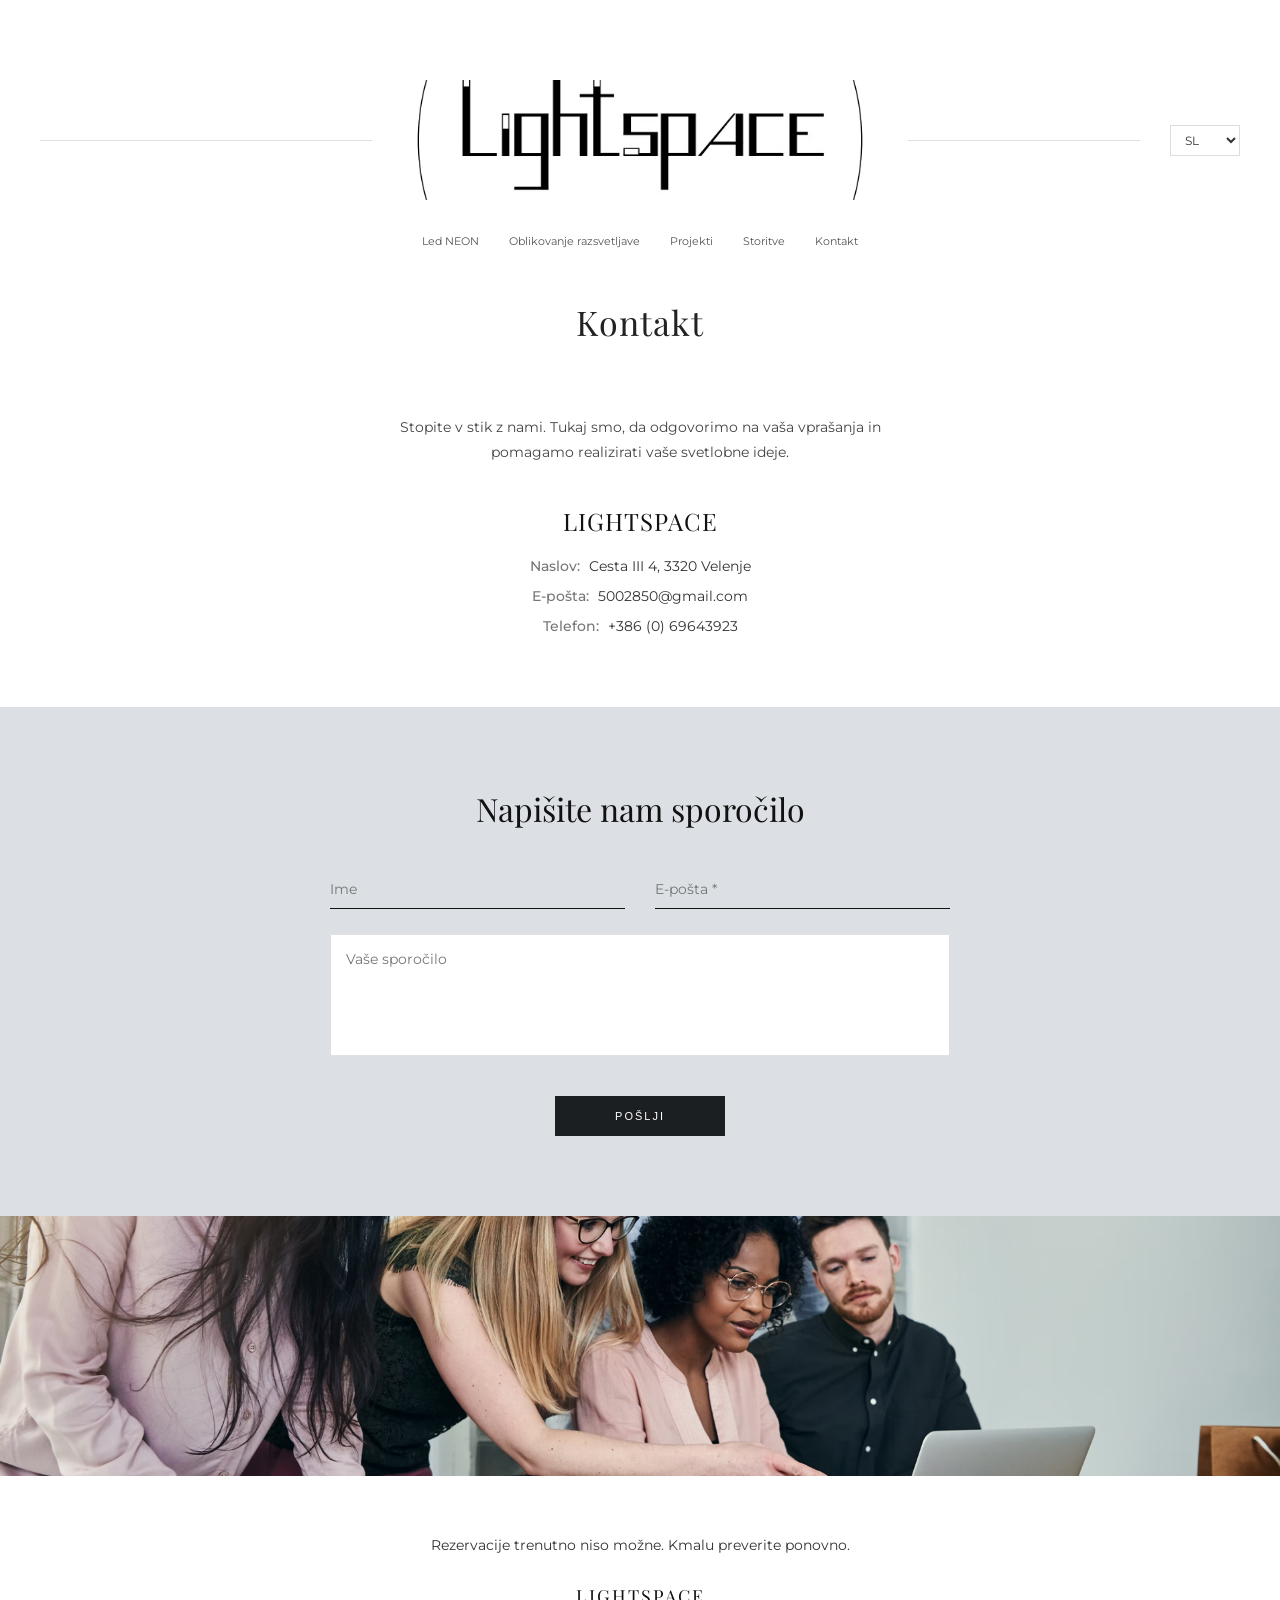
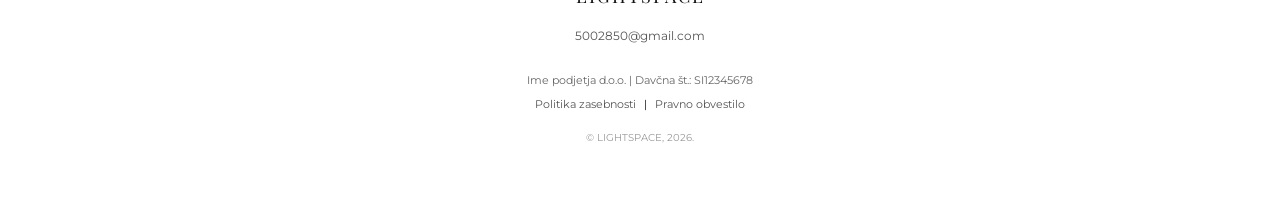
==== contact/index.html @ cd0f12b2 "topcik" ====
<!DOCTYPE html>
<html lang="sl">
<head>
    <meta charset="UTF-8">
    <meta name="viewport" content="width=device-width, initial-scale=1.0">
    <title>Kontakt | LIGHTSPACE</title>
    <link rel="stylesheet" href="/css/style.css">
    <link href="https://fonts.googleapis.com/css2?family=Montserrat:wght@200;300;400&family=Playfair+Display:wght@400;500&display=swap" rel="stylesheet">
</head>
<body class="page-fade-in">

    <header class="header">
        <div class="header__top">
            <div class="header__line"></div>
            <div class="header__logo">
                <a href="/index.html">
                    <img src="/assets/Lightspace.avif" alt="LightSPACE" class="logo-img">
                </a>
            </div>
            <div class="header__right">
                <div class="header__line"></div>
                <div class="header__lang">
                    <select class="lang-select">
                        <option value="sl">SL</option>
                        <option value="en">EN</option>
                    </select>
                </div>
            </div>
        </div>
        <nav class="nav">
            <ul class="nav__list">
                <li><a href="/led-neon/">Led NEON</a></li>
                <li><a href="/design/">Oblikovanje razsvetljave</a></li>
                <li><a href="/projects/">Projekti</a></li>
                <li><a href="/services/">Storitve</a></li>
                <li><a href="/contact/">Kontakt</a></li>
            </ul>
        </nav>
    </header>

    <main>
        <div class="container title-container">
            <h1 class="page-title">Kontakt</h1>    
        </div>

        <section class="studio-contact-section">
            <div class="container contact-page-layout">
                <p class="contact-intro-text">Stopite v stik z nami. Tukaj smo, da odgovorimo na vaša vprašanja in pomagamo realizirati vaše svetlobne ideje.</p>
                
                <div class="contact-info-block">
                    <h2>LIGHTSPACE</h2>
                    <div class="contact-line-item"><span>Naslov:</span> Cesta III 4, 3320 Velenje</div>
                    <div class="contact-line-item"><span>E-pošta:</span> 5002850@gmail.com</div>
                    <div class="contact-line-item"><span>Telefon:</span> +386 (0) 69643923</div>
                </div>
            </div>
        </section>

        <section class="contact-form-section">
            <div class="container contact-form-container">
                <h2 class="form-main-title">Napišite nam sporočilo</h2>
                
                <form class="clean-studio-form">
                    <div class="studio-form-grid">
                        <input type="text" placeholder="Ime" required>
                        <input type="email" placeholder="E-pošta *" required>
                    </div>
                    <textarea placeholder="Vaše sporočilo" rows="5" required></textarea>
                    <button type="submit" class="studio-submit-btn">Pošlji</button>
                </form>
            </div>
        </section>

        <section class="team-photo">
            <img src="/assets/back2.avif" alt="Naša ekipa" class="team-img">
        </section>
    </main>

    <footer class="footer">
        <p class="footer-msg">Rezervacije trenutno niso možne. Kmalu preverite ponovno.</p>
        <div class="footer-logo">LIGHTSPACE</div>
        <p class="footer-email">5002850@gmail.com</p>
        <p class="footer-company-info">Ime podjetja d.o.o. | Davčna št.: SI12345678</p>
        <div class="footer-legal">
            <a href="/privacy/">Politika zasebnosti</a> | <a href="/impresum/">Pravno obvestilo</a>
        </div>
        <p class="footer-copy">© LIGHTSPACE, 2026.</p>
    </footer>

</body>
</html>
---- css/style.css ----
* {
    margin: 0;
    padding: 0;
    box-sizing: border-box;
}

body {
    background-color: #ffffff;
    color: #111111;
    font-family: 'Montserrat', sans-serif;
    -webkit-font-smoothing: antialiased;
    padding-top: 80px; 
}

a {
    text-decoration: none;
    color: inherit;
}

.container {
    max-width: 1200px;
    margin: 0 auto;
    padding: 0 40px;
}

/* --- ШАПКА --- */
.header {
    padding-bottom: 20px;
}

.header__top {
    display: flex;
    align-items: center;
    max-width: 1400px;
    margin: 0 auto 30px auto;
    padding: 0 40px;
    gap: 40px;
}

.header__line {
    flex: 1;
    height: 1px;
    background-color: #e0e0e0;
}

.header__logo {
    flex-shrink: 0;
}

.logo-img {
    height: 120px;
    width: auto;
    display: block;
    margin: 0 auto;
}

.header__right {
    flex: 1;
    display: flex;
    align-items: center;
    gap: 30px;
}

.lang-select {
    border: 1px solid #dddddd;
    padding: 6px 20px 6px 10px;
    font-family: inherit;
    font-size: 12px;
    color: #333;
    background-color: transparent;
    cursor: pointer;
    outline: none;
}

/* --- МЕНЮ --- */
.nav__list {
    display: flex;
    justify-content: center;
    gap: 30px;
    list-style: none;
}

.nav__list a {
    font-size: 11px;
    font-weight: 400;
    color: #555555;
    transition: color 0.3s;
}

.nav__list a:hover {
    color: #000000;
}

/* --- ЗАГОЛОВОК --- */
.title-container {
    text-align: center;
    margin-top: 30px;
    margin-bottom: 30px;
}

.page-title {
    font-family: 'Playfair Display', serif;
    font-size: 34px;
    font-weight: 400;
    color: #222222;
    letter-spacing: 1px;
}

/* --- СЕРАЯ СЕКЦИЯ С КАРТОЧКАМИ --- */
.grey-showcase {
    background-color: #dce0e4;
    padding: 60px 0;
    width: 100%;
}

.showcase-grid {
    display: grid;
    grid-template-columns: repeat(3, 1fr);
    gap: 30px;
    max-width: 1000px;
    margin: 0 auto;
}

.showcase-card {
    display: flex;
    flex-direction: column;
}

.card-img {
    width: 100%;
    aspect-ratio: 1;
    object-fit: cover;
    display: block;
    background-color: #cfcfcf; 
    min-height: 250px;
}

.card-title {
    background-color: #ffffff;
    padding: 20px 15px;
    font-size: 13px;
    font-weight: 400;
    color: #333333;
    text-align: left;
}

/* --- СЕКЦИЯ СВЕТЛОЙ ПРИЗМЫ (МОНОХРОМ В ЦВЕТ) --- */
.prism-gallery-wrapper {
    background-color: #ffffff;
    padding: 40px 0;
    margin: 20px 0 60px 0;
}

.prism-title {
    font-family: 'Playfair Display', serif;
    font-size: 28px;
    font-weight: 400;
    color: #222222;
    text-align: center;
    margin-bottom: 30px;
}

.prism-gallery {
    display: flex;
    height: 450px; 
    width: 100%;
    max-width: 1400px;
    margin: 0 auto;
    overflow: hidden;
    background-color: #ffffff;
}

.prism-item {
    flex: 1;
    position: relative;
    transition: flex 0.6s cubic-bezier(0.25, 1, 0.5, 1);
    cursor: pointer;
    overflow: hidden;
    border-right: 2px solid #ffffff; /* Белые чистые стыки */
}

.prism-item img {
    width: 100%;
    height: 100%;
    object-fit: cover;
    object-position: center;
    /* В покое: полностью черно-белое + матовое размытие */
    filter: grayscale(100%) brightness(1.1) blur(5px);
    transition: all 0.6s cubic-bezier(0.25, 1, 0.5, 1);
    transform: scale(1.05);
}

/* Белая матовая пелена (калька) */
.prism-item::after {
    content: '';
    position: absolute;
    top: 0; left: 0; width: 100%; height: 100%;
    background-color: rgba(255, 255, 255, 0.5); 
    transition: opacity 0.6s ease;
    z-index: 1;
}

/* Когда мышка в зоне галереи, остальные лучи сжимаются */
.prism-gallery:hover .prism-item {
    flex: 0.4; 
}

/* Раскрываем выбранную полосу */
.prism-item:hover {
    flex: 5 !important; 
}

.prism-item:hover img {
    /* При наведении: убираем ЧБ (0%), убираем размытие (0px) -> возвращается 100% цвет */
    filter: grayscale(0%) brightness(0.95) blur(0px);
    transform: scale(1);
}

.prism-item:hover::after {
    opacity: 0; /* Матовая пелена уходит */
}

/* --- ЛАЙТБОКС С КНОПКАМИ --- */
.lightbox {
    display: none;
    position: fixed;
    top: 0; left: 0; width: 100%; height: 100%;
    background-color: rgba(255, 255, 255, 0.95); /* Светлый лайтбокс для минимализма */
    z-index: 1000;
    justify-content: center;
    align-items: center;
}

.lightbox img {
    max-width: 80%;
    max-height: 85%;
    box-shadow: 0 10px 40px rgba(0,0,0,0.1); /* Легкая тень */
    animation: fadeIn 0.4s ease;
}

@keyframes fadeIn {
    from { opacity: 0; transform: scale(0.98); }
    to { opacity: 1; transform: scale(1); }
}

.lightbox-close {
    position: absolute;
    top: 30px;
    right: 50px;
    color: #111; /* Темный крестик */
    font-size: 50px;
    font-weight: 200;
    cursor: pointer;
    transition: color 0.3s;
}

.lightbox-close:hover { color: #888; }

.lb-nav {
    position: absolute;
    top: 50%;
    transform: translateY(-50%);
    color: #cccccc;
    font-size: 60px;
    font-weight: 200;
    cursor: pointer;
    padding: 20px;
    transition: color 0.3s;
    user-select: none;
}

.lb-nav:hover { color: #111; }
.lb-prev { left: 30px; }
.lb-next { right: 30px; }

/* --- БЛОК С ТЕКСТОМ НА ФОНЕ ПЕЙЗАЖА --- */
.info-block {
    background-color: #e0e5e8;
    background-size: cover;
    background-position: center;
    padding: 100px 20px;
    display: flex;
    justify-content: center;
    align-items: center;
}

.info-box {
    background-color: #ffffff;
    max-width: 800px;
    padding: 60px;
    text-align: justify;
}

.info-box p {
    font-size: 13px;
    line-height: 1.8;
    color: #333333;
    margin-bottom: 15px;
}
.info-box p:last-child {
    margin-bottom: 0;
}

/* --- КОНТАКТЫ --- */
.contact-section {
    padding: 80px 0;
    text-align: center;
}

.section-title {
    font-family: 'Playfair Display', serif;
    font-size: 32px;
    font-weight: 400;
    color: #222222;
    margin-bottom: 30px;
}

.contact-details p {
    font-size: 13px;
    color: #555555;
    margin-bottom: 15px;
}

/* --- ФОТО КОМАНДЫ --- */
.team-photo {
    width: 100%;
    display: block;
}

.team-img {
    width: 100%;
    height: auto;
    max-height: 600px;
    object-fit: cover;
    display: block;
}

/* --- ПОДВАЛ (ФУТЕР) --- */
.footer {
    padding: 60px 0;
    text-align: center;
    background-color: #ffffff;
}

.footer-msg {
    font-size: 14px;
    color: #333333;
    margin-bottom: 30px;
}

.footer-logo {
    font-family: 'Playfair Display', serif;
    font-size: 18px;
    letter-spacing: 2px;
    margin-bottom: 20px;
}

.footer-email {
    font-size: 12px;
    color: #555555;
    margin-bottom: 30px;
}

.footer-company-info {
    font-size: 11px;
    color: #666666;
    margin-bottom: 10px;
}

.footer-legal {
    font-size: 11px;
    margin-bottom: 20px;
}

.footer-legal a {
    color: #555555;
    transition: color 0.3s;
    margin: 0 5px;
}

.footer-legal a:hover {
    color: #000000;
}

.footer-copy {
    font-size: 10px;
    color: #999999;
}

/* --- АДАПТАЦИЯ ДЛЯ МОБИЛЬНЫХ УСТРОЙСТВ --- */
@media (max-width: 900px) {
    .showcase-grid { grid-template-columns: 1fr; }
    .prism-gallery { height: 350px; }
    .info-box { padding: 40px; }
}

@media (max-width: 500px) {
    .prism-gallery { height: 400px; flex-direction: column; }
    .prism-item { border-right: none; border-bottom: 1px solid #ffffff; }
    .lb-nav { font-size: 40px; padding: 10px; }
    .lb-prev { left: 10px; }
    .lb-next { right: 10px; }
    .info-box { padding: 20px; }
}

/* Текстовый символ работы из черточек */
.ascii-work-sign {
    font-family: monospace;
    font-size: 16px;
    line-height: 1.2;
    color: #888888;
    margin-bottom: 20px;
    white-space: pre;
    text-align: center;
}

/* --- КРАСИВЫЙ ПЛАВНЫЙ ПЕРЕХОД СТРАНИЦ --- */
.page-fade-in {
    animation: pageAnimation 0.6s ease-out forwards;
    opacity: 0;
}

@keyframes pageAnimation {
    from { opacity: 0; transform: translateY(5px); }
    to { opacity: 1; transform: translateY(0); }
}

/* --- ЧИСТЫЕ СТИЛИ СТРАНИЦЫ КОНТАКТОВ --- */
.studio-contact-section {
    padding: 40px 0 60px 0;
    text-align: center;
}

.contact-page-layout {
    max-width: 600px;
    margin: 0 auto;
}

.contact-intro-text {
    font-size: 14px;
    line-height: 1.8;
    color: #444444;
    margin-bottom: 40px;
}

.contact-info-block h2 {
    font-family: 'Playfair Display', serif;
    font-size: 24px;
    font-weight: 400;
    letter-spacing: 1px;
    margin-bottom: 20px;
}

.contact-line-item {
    font-size: 14px;
    color: #333333;
    margin-bottom: 12px;
}

.contact-line-item span {
    font-weight: 500;
    color: #777777;
    margin-right: 5px;
}

/* Секция серой формы во всю ширину экрана */
.contact-form-section {
    background-color: #dce0e4;
    padding: 80px 0;
    width: 100%;
    text-align: center;
}

.contact-form-container {
    max-width: 700px;
    margin: 0 auto;
}

.form-main-title {
    font-family: 'Playfair Display', serif;
    font-size: 32px;
    font-weight: 400;
    color: #111111;
    margin-bottom: 40px;
}

.clean-studio-form {
    display: flex;
    flex-direction: column;
    gap: 25px;
    align-items: center;
}

/* Сетка для полей Имя и Почта */
.studio-form-grid {
    display: grid;
    grid-template-columns: 1fr 1fr;
    gap: 30px;
    width: 100%;
}

.clean-studio-form input {
    width: 100%;
    background: transparent;
    border: none;
    border-bottom: 1px solid #111111;
    padding: 10px 0;
    font-family: inherit;
    font-size: 14px;
    outline: none;
    color: #111111;
}

.clean-studio-form textarea {
    width: 100%;
    background: #ffffff;
    border: 1px solid #e0e0e0;
    padding: 15px;
    font-family: inherit;
    font-size: 14px;
    outline: none;
    color: #111111;
    resize: none;
}

.studio-submit-btn {
    background-color: #1c1f22;
    color: #ffffff;
    border: none;
    padding: 14px 60px;
    font-size: 11px;
    text-transform: uppercase;
    letter-spacing: 2px;
    cursor: pointer;
    transition: background-color 0.3s;
    margin-top: 15px;
}

.studio-submit-btn:hover {
    background-color: #000000;
}

/* Текстовый символ работы для заглушек */
.ascii-work-sign {
    font-family: monospace;
    font-size: 15px;
    line-height: 1.3;
    color: #888888;
    margin-bottom: 25px;
    white-space: pre;
    text-align: center;
}

/* Стили заглушки */
.construction-wrapper {
    padding: 120px 0;
    text-align: center;
}

.construction-content {
    max-width: 600px;
    margin: 0 auto;
    display: flex;
    flex-direction: column;
    align-items: center;
}

.construction-title {
    font-family: 'Playfair Display', serif;
    font-size: 32px;
    font-weight: 400;
    margin-bottom: 10px;
}

.construction-subtitle {
    font-size: 11px;
    text-transform: uppercase;
    letter-spacing: 2px;
    color: #888;
    margin-bottom: 25px;
}

.construction-line {
    width: 40px;
    height: 1px;
    background-color: #111;
    margin-bottom: 25px;
}

.construction-text {
    font-size: 13px;
    color: #555;
    margin-bottom: 35px;
}

.construction-btn {
    font-size: 11px;
    text-transform: uppercase;
    letter-spacing: 2px;
    color: #111;
    border: 1px solid #111;
    padding: 12px 30px;
}

/* Адаптивность для мобилок */
@media (max-width: 600px) {
    .studio-form-grid {
        grid-template-columns: 1fr;
        gap: 20px;
    }
    .form-main-title {
        font-size: 26px;
    }
    .studio-submit-btn {
        width: 100%;
    }
}
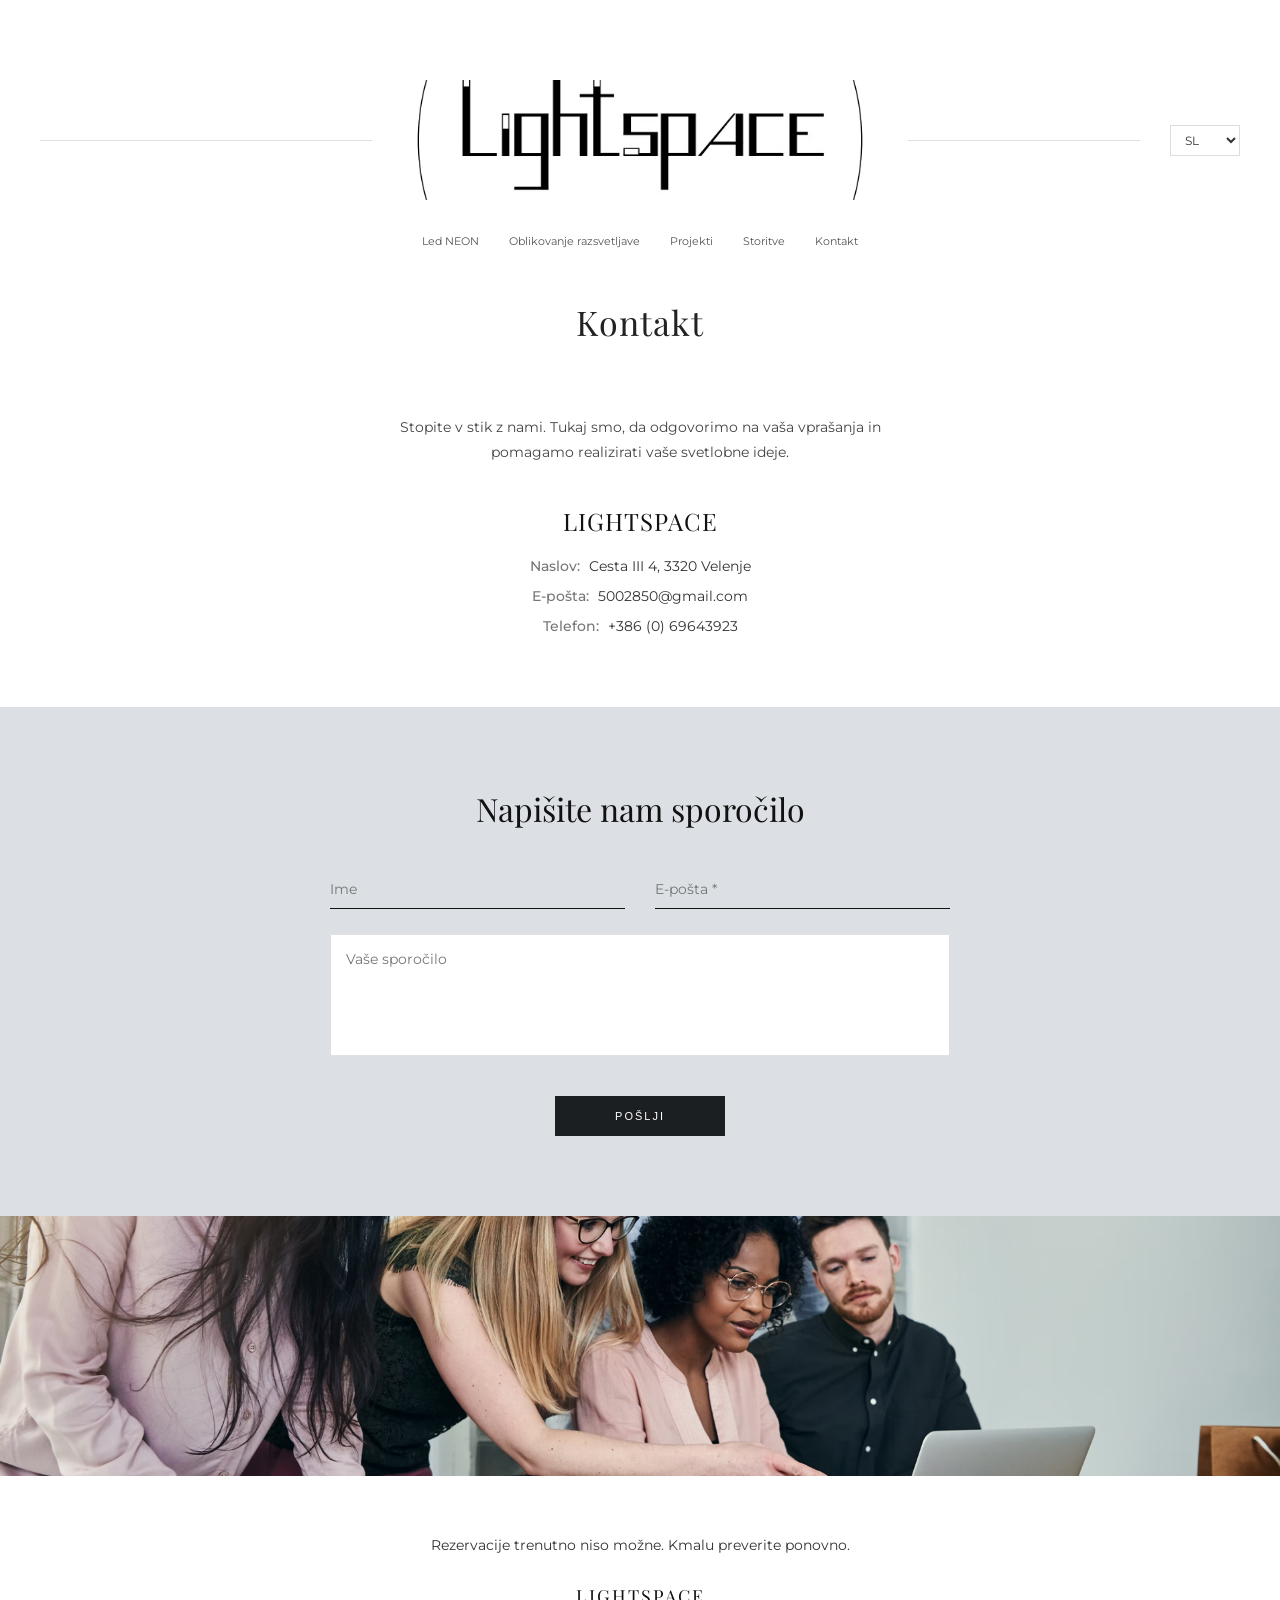
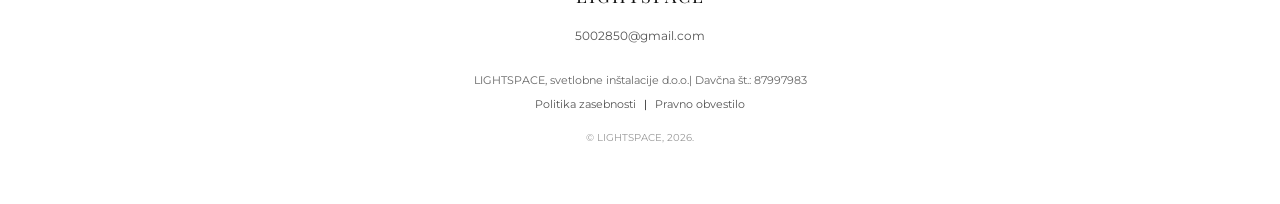
==== commit 3a3943bd: "improved" ====
--- a/contact/index.html
+++ b/contact/index.html
@@ -80,7 +80,7 @@
         <p class="footer-msg">Rezervacije trenutno niso možne. Kmalu preverite ponovno.</p>
         <div class="footer-logo">LIGHTSPACE</div>
         <p class="footer-email">5002850@gmail.com</p>
-        <p class="footer-company-info">Ime podjetja d.o.o. | Davčna št.: SI12345678</p>
+        <p class="footer-company-info">LIGHTSPACE, svetlobne inštalacije d.o.o.| Davčna št.: 87997983</p>
         <div class="footer-legal">
             <a href="/privacy/">Politika zasebnosti</a> | <a href="/impresum/">Pravno obvestilo</a>
         </div>
--- a/css/style.css
+++ b/css/style.css
@@ -416,13 +416,13 @@
 
 /* --- КРАСИВЫЙ ПЛАВНЫЙ ПЕРЕХОД СТРАНИЦ --- */
 .page-fade-in {
-    animation: pageAnimation 0.6s ease-out forwards;
+    animation: pageAnimation 0.35s cubic-bezier(0.16, 1, 0.3, 1) forwards;
     opacity: 0;
 }
 
 @keyframes pageAnimation {
-    from { opacity: 0; transform: translateY(5px); }
-    to { opacity: 1; transform: translateY(0); }
+    from { opacity: 0; transform: translateX(-30px); } /* Резкий старт слева */
+    to { opacity: 1; transform: translateX(0); }
 }
 
 /* --- ЧИСТЫЕ СТИЛИ СТРАНИЦЫ КОНТАКТОВ --- */
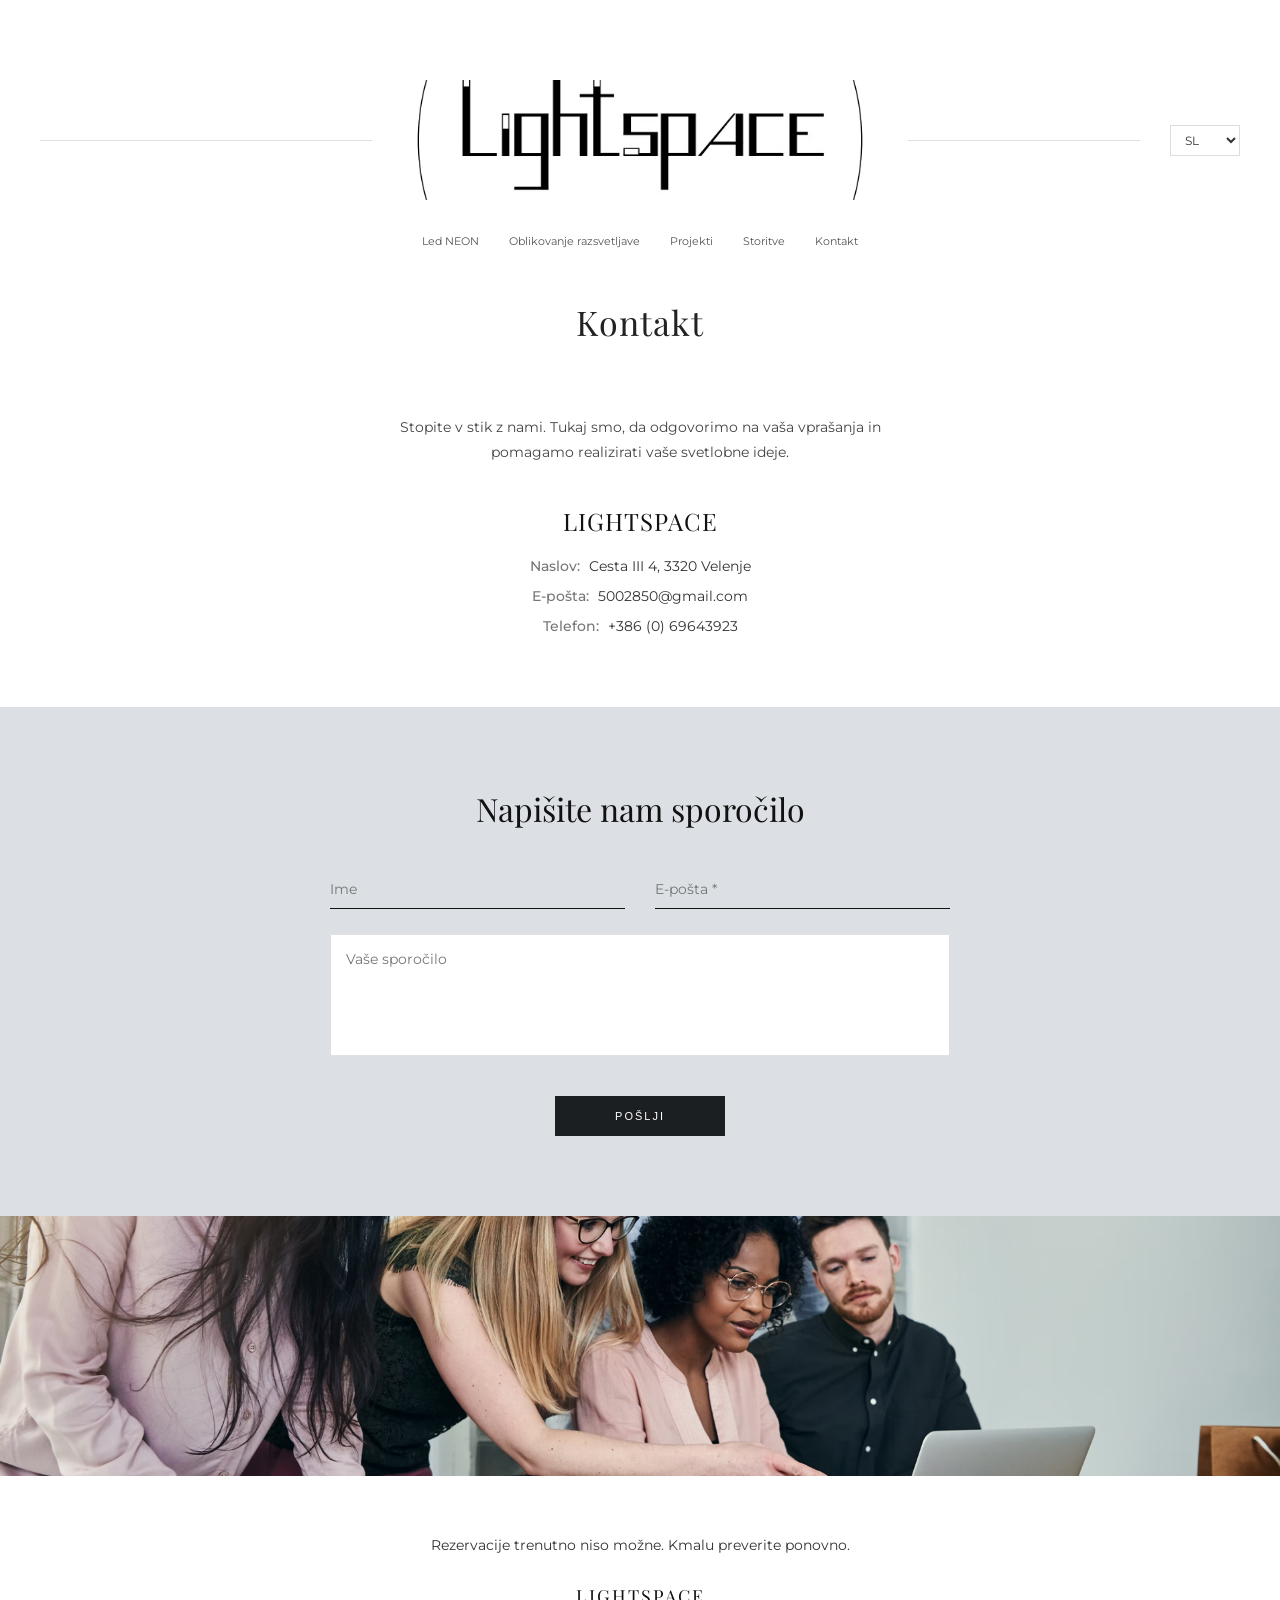
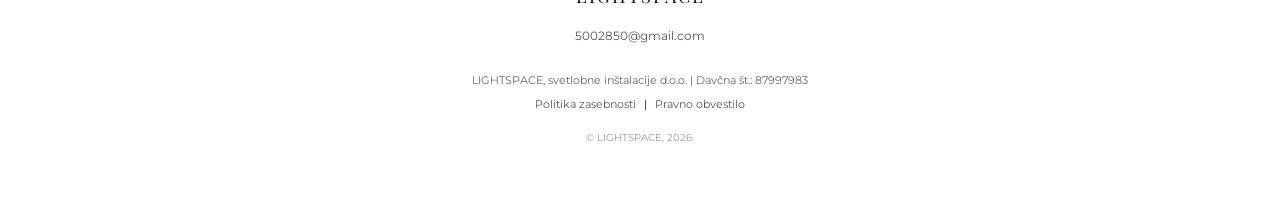
==== commit c7602d9c: "improved contact made" ====
--- a/contact/index.html
+++ b/contact/index.html
@@ -60,12 +60,12 @@
             <div class="container contact-form-container">
                 <h2 class="form-main-title">Napišite nam sporočilo</h2>
                 
-                <form class="clean-studio-form">
+                <form action="https://formspree.io/f/xpqvlrza" method="POST" class="clean-studio-form">
                     <div class="studio-form-grid">
-                        <input type="text" placeholder="Ime" required>
-                        <input type="email" placeholder="E-pošta *" required>
+                        <input type="text" name="name" placeholder="Ime" required>
+                        <input type="email" name="email" placeholder="E-pošta *" required>
                     </div>
-                    <textarea placeholder="Vaše sporočilo" rows="5" required></textarea>
+                    <textarea name="message" placeholder="Vaše sporočilo" rows="5" required></textarea>
                     <button type="submit" class="studio-submit-btn">Pošlji</button>
                 </form>
             </div>
@@ -80,9 +80,9 @@
         <p class="footer-msg">Rezervacije trenutno niso možne. Kmalu preverite ponovno.</p>
         <div class="footer-logo">LIGHTSPACE</div>
         <p class="footer-email">5002850@gmail.com</p>
-        <p class="footer-company-info">LIGHTSPACE, svetlobne inštalacije d.o.o.| Davčna št.: 87997983</p>
+        <p class="footer-company-info">LIGHTSPACE, svetlobne inštalacije d.o.o. | Davčna št.: 87997983</p>
         <div class="footer-legal">
-            <a href="/privacy/">Politika zasebnosti</a> | <a href="/impresum/">Pravno obvestilo</a>
+            <a href="/privacy.html">Politika zasebnosti</a> | <a href="/impresum.html">Pravno obvestilo</a>
         </div>
         <p class="footer-copy">© LIGHTSPACE, 2026.</p>
     </footer>
